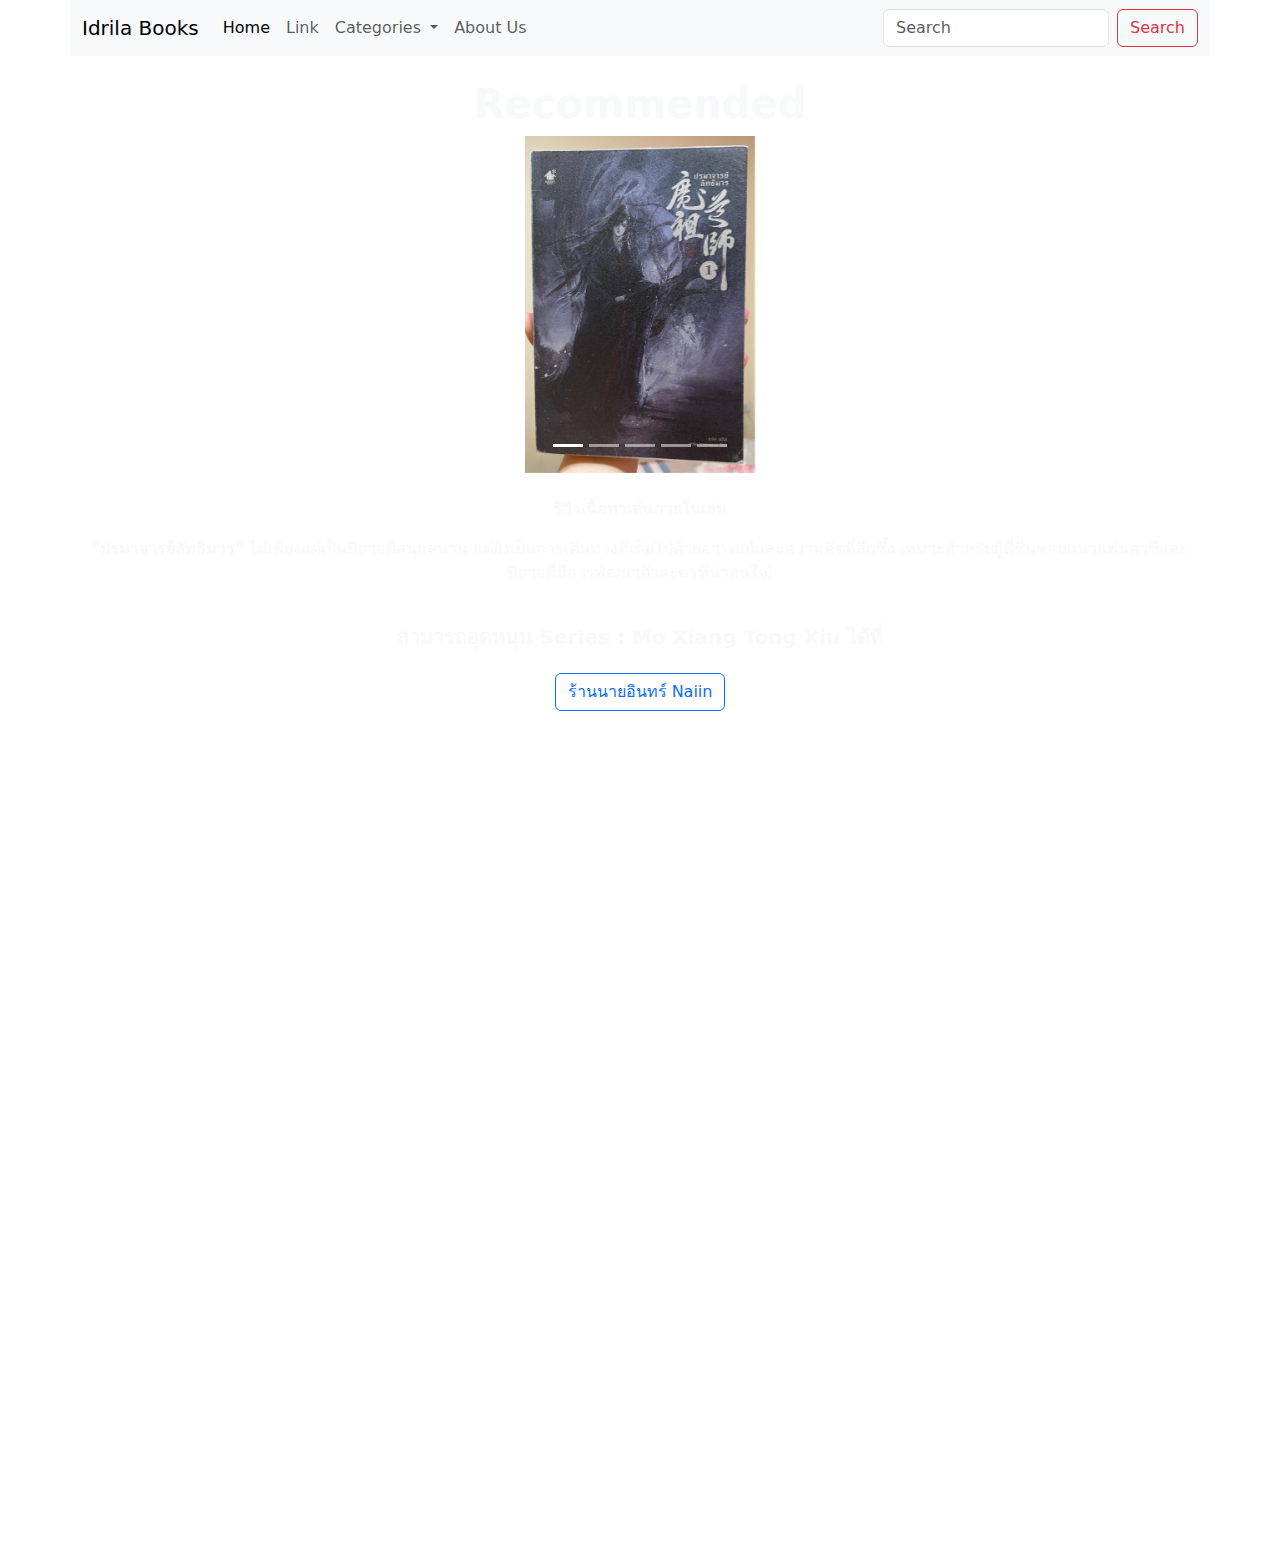
==== index.html @ 90059677 "ver.1" ====
<!doctype html>
<html lang="en">
  <head>
    <meta charset="utf-8">
    <meta name="viewport" content="width=device-width, initial-scale=1">
    <title>แนะนำหนังสือ Series : Mo Xiang Tong Xiu</title>
      <meta name="keywords" content="ปรมาจารย์ลัทธิมาร,魔道祖师,โม่เซียงถงซิ่ว,นิยายวายจีน,แฟนตาซี">
      <meta name="description" content="ปรมาจารย์ลัทธิมาร" เป็นนิยายจีน Boy's Love แฟนตาซี ที่เขียนโดยโม่เซียงถงซิ่ว เล่าเรื่องราวของ เว่ยอู๋เซียน "เว่ยอิง" ที่ได้ไปเกี่ยวข้องกับการฝึกวิชาของ "ลัทธิมาร" หลังจากการกลับมามีชีวิตใหม่ในร่างใหม่">


    <link href="https://cdn.jsdelivr.net/npm/bootstrap@5.3.3/dist/css/bootstrap.min.css" rel="stylesheet" integrity="sha384-QWTKZyjpPEjISv5WaRU9OFeRpok6YctnYmDr5pNlyT2bRjXh0JMhjY6hW+ALEwIH" crossorigin="anonymous">
 

 <link rel="stylesheet" href="css/style.css">

 <link rel="preconnect" href="https://fonts.googleapis.com">
 <link rel="preconnect" href="https://fonts.gstatic.com" crossorigin>
 <link href="https://fonts.googleapis.com/css2?family=Londrina+Sketch&display=swap" rel="stylesheet">

 <link rel="preconnect" href="https://fonts.googleapis.com">
 <link rel="preconnect" href="https://fonts.gstatic.com" crossorigin>
 <link href="https://fonts.googleapis.com/css2?family=Anuphan:wght@100..700&display=swap" rel="stylesheet">

  </head>
  <body>
  <div class="container">


     <div class="row sticky-top">

     <!-- start-navbar -->
        <nav class="navbar navbar-expand-lg bg-body-tertiary">
          <div class="container-fluid">
            <a class="navbar-brand" href="#">Idrila Books</a>
            <button class="navbar-toggler" type="button" data-bs-toggle="collapse" data-bs-target="#navbarSupportedContent" aria-controls="navbarSupportedContent" aria-expanded="false" aria-label="Toggle navigation">
              <span class="navbar-toggler-icon"></span>
            </button>
            <div class="collapse navbar-collapse" id="navbarSupportedContent">
              <ul class="navbar-nav me-auto mb-2 mb-lg-0">
                <li class="nav-item">
                  <a class="nav-link active" aria-current="page" href="#">Home</a>
                </li>
                <li class="nav-item">
                  <a class="nav-link" href="#">Link</a>
                </li>
                <li class="nav-item dropdown">
                  <a class="nav-link dropdown-toggle" href="#" role="button" data-bs-toggle="dropdown" aria-expanded="false">
                    Categories
                  </a>
                  <ul class="dropdown-menu">
                    <li><a class="dropdown-item" href="#">A-Z</a></li>
                    <li><a class="dropdown-item" href="#">Z-A</a></li>
                  </ul>
                </li>
                
                <li class="nav-item">              
                  <a class="nav-link" href="#">About Us</a>
                </li>
              </ul>

              <form class="d-flex" role="search">
                <input class="form-control me-2" type="search" placeholder="Search" aria-label="Search">
                <button class="btn btn-outline-danger" type="submit">Search</button>
              </form>
            </div>
          </div>
        </nav>
     <!-- end of navbar -->
     </div><br>

     <div class="row">
      <div class="text-center">
       <h1 class="londrina-sketch-regular text-light"><strong>Recommended</strong></h1>
     </div>
     </div>

     <!-- start slide img -->
     <div id="carouselExampleIndicators" class="carousel slide">
      <div class="carousel-indicators">
        <button type="button" data-bs-target="#carouselExampleIndicators" data-bs-slide-to="0" class="active" aria-current="true" aria-label="Slide 1"></button>
        <button type="button" data-bs-target="#carouselExampleIndicators" data-bs-slide-to="1" aria-label="Slide 2"></button>
        <button type="button" data-bs-target="#carouselExampleIndicators" data-bs-slide-to="2" aria-label="Slide 3"></button>
        <button type="button" data-bs-target="#carouselExampleIndicators" data-bs-slide-to="3" aria-label="Slide 4"></button>
        <button type="button" data-bs-target="#carouselExampleIndicators" data-bs-slide-to="4" aria-label="Slide 0"></button>
      </div>

      <!-- กล่องรูป -->
      <div class="carousel-inner">
        <!-- รูปใน1 -->
         <div class="carousel-item active">
          <div class="text-center">
            <img src="Images/Porra1.jpeg" class="img-fluid frame" alt="..." height="100" width="230">
          </div>
         </div>
        <!-- จบรูปใน1 -->

        <!-- รูปใน2 -->
         <div class="carousel-item">
          <div class="text-center">
            <img src="Images/PorraSP.jpeg" class="img-fluid frame" alt="..." height="100" width="230">
          </div>
         </div>
        <!-- จบรูปใน2 -->

        <!-- รูปใน3 -->
         <div class="carousel-item">
          <div class="text-center">
           <img src="Images/Sawan1.jpeg" class="img-fluid frame" alt="..." height="100" width="230">
          </div>
         </div>
        <!-- จบรูปใน3 -->

        <!-- รูปใน4 -->
        <div class="carousel-item">
          <div class="text-center">
           <img src="Images/Sawan2.jpg" class="img-fluid frame" alt="..." height="100" width="230">
          </div>
        </div>
        <!-- จบรูปใน4 -->        

        <!-- รูปใน5 -->
        <div class="carousel-item">
          <div class="text-center">
           <img src="Images/Svsss1.jpg" class="img-fluid frame" alt="..." height="70" width="250">
          </div>
        </div>
        <!-- จบรูปใน5 -->

      </div>
      <button class="carousel-control-prev" type="button" data-bs-target="#carouselExampleIndicators" data-bs-slide="prev">
        <span class="carousel-control-prev-icon" aria-hidden="true"></span>
        <span class="visually-hidden">Previous</span>
      </button>
      <button class="carousel-control-next" type="button" data-bs-target="#carouselExampleIndicators" data-bs-slide="next">
        <span class="carousel-control-next-icon" aria-hidden="true"></span>
        <span class="visually-hidden">Next</span>
      </button>
    </div>
    
    <br>
      <!-- content -->
        <div class="row">
         <div class="col-md-12">
           <p class="text-center text-light"><strong>รีวิวเนื้อหาเด่นภายในเล่ม</strong></p>
           <p class="text-center text-light"><strong>"ปรมาจารย์ลัทธิมาร"</strong> ไม่เพียงแต่เป็นนิยายที่สนุกสนาน แต่ยังเป็นการเดินทางที่เต็มไปด้วยอารมณ์และความคิดที่ลึกซึ้ง เหมาะสำหรับผู้ที่ชื่นชอบแนวแฟนตาซีและนิยายที่มีการพัฒนาตัวละครที่น่าสนใจ!</p>
         </div>
        </div>


        <br>
        <div class="row">
            <div class="col-md-12">
              <div class="text-center">

            <h5 class="text-light"><strong>สามารถอุดหนุน Series : Mo Xiang Tong Xiu ได้ที่</strong><a href="https://www.naiin.com/writer/044619">
              <br><br>
                <button type="button" class="btn btn-outline-primary">ร้านนายอินทร์ Naiin</button></a></h5>
                <br>
                <iframe width="500" height="800" src="https://www.naiin.com/writer/044619"></iframe>

            </div>
          </div>
        </div>




















  </div>



    <script src="https://cdn.jsdelivr.net/npm/bootstrap@5.3.3/dist/js/bootstrap.bundle.min.js" integrity="sha384-YvpcrYf0tY3lHB60NNkmXc5s9fDVZLESaAA55NDzOxhy9GkcIdslK1eN7N6jIeHz" crossorigin="anonymous"></script>
  </body>
</html>
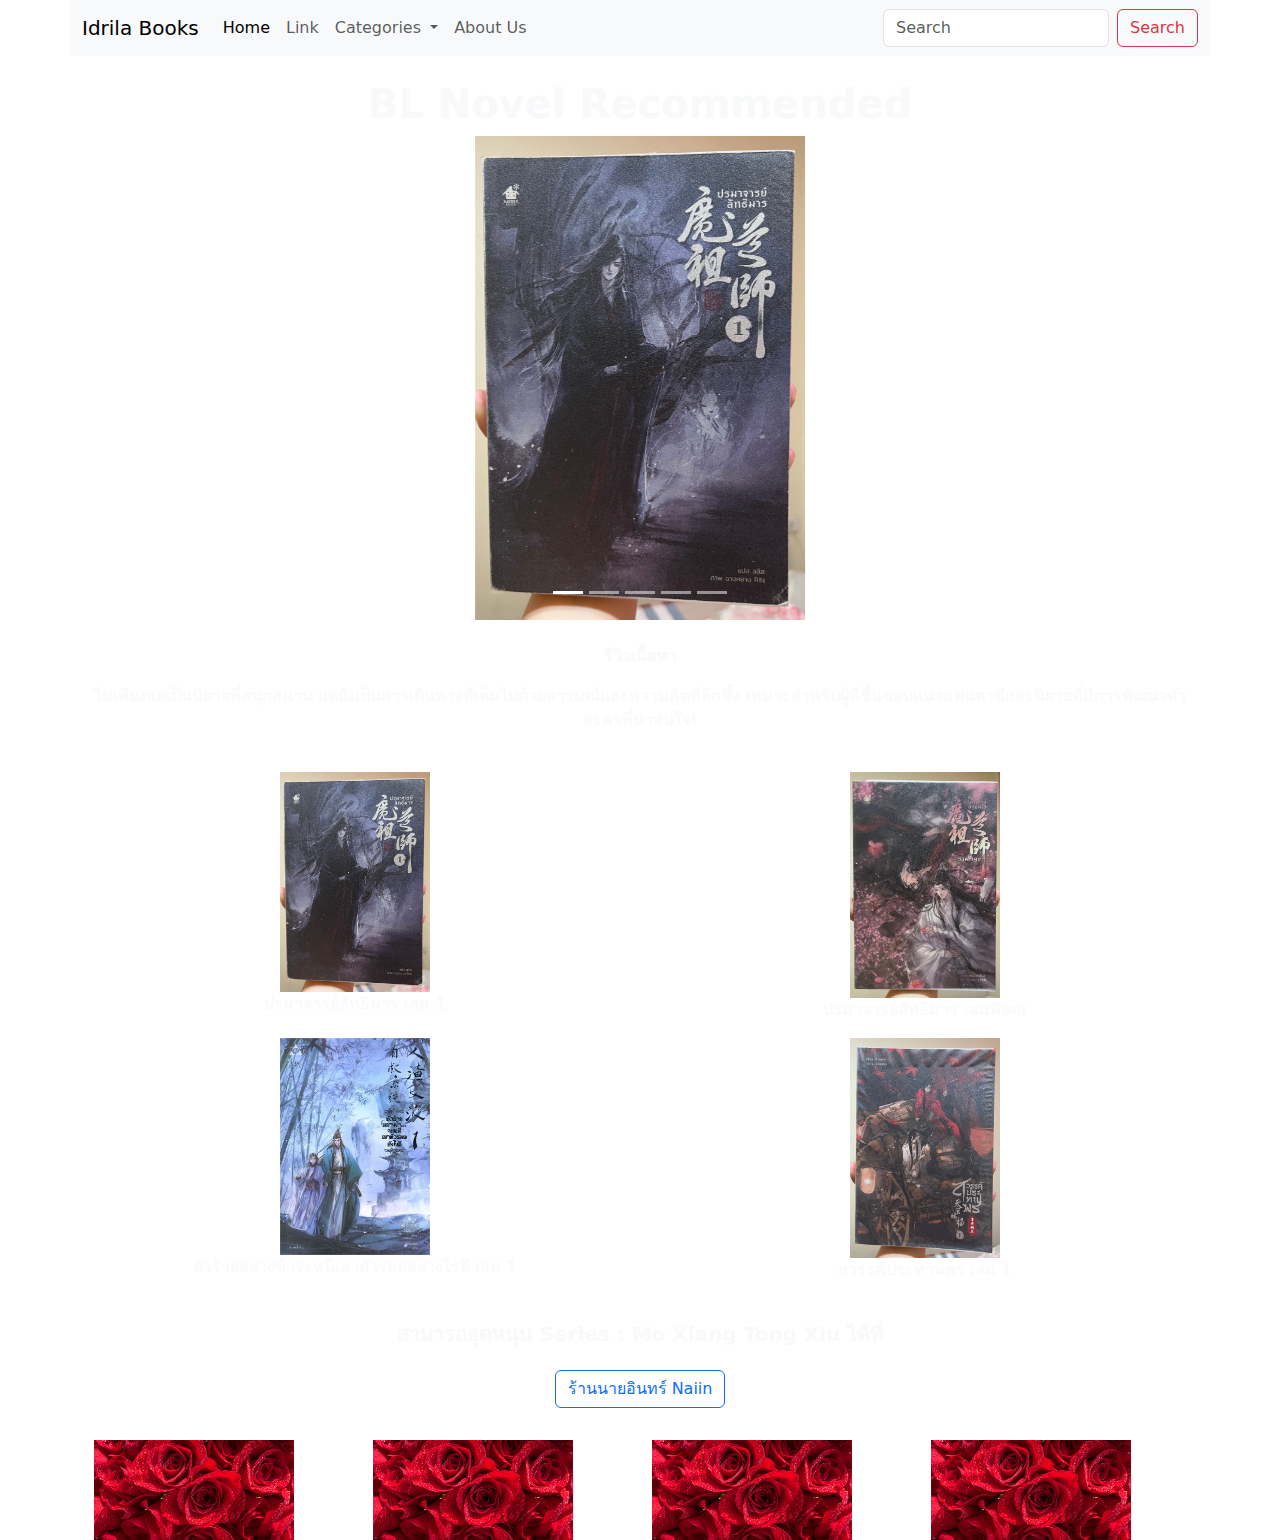
==== commit 8c0414a1: "Add files via upload" ====
--- a/index.html
+++ b/index.html
@@ -70,7 +70,7 @@
 
      <div class="row">
       <div class="text-center">
-       <h1 class="londrina-sketch-regular text-light"><strong>Recommended</strong></h1>
+       <h1 class="londrina-sketch-regular text-light"><strong>BL Novel Recommended</strong></h1>
      </div>
      </div>
 
@@ -89,7 +89,7 @@
         <!-- รูปใน1 -->
          <div class="carousel-item active">
           <div class="text-center">
-            <img src="Images/Porra1.jpeg" class="img-fluid frame" alt="..." height="100" width="230">
+            <img src="Images/Porra1.jpeg" class="img-fluid frame" alt="..." height="200" width="330">
           </div>
          </div>
         <!-- จบรูปใน1 -->
@@ -97,7 +97,7 @@
         <!-- รูปใน2 -->
          <div class="carousel-item">
           <div class="text-center">
-            <img src="Images/PorraSP.jpeg" class="img-fluid frame" alt="..." height="100" width="230">
+            <img src="Images/PorraSP.jpeg" class="img-fluid frame" alt="..." height="200" width="330">
           </div>
          </div>
         <!-- จบรูปใน2 -->
@@ -105,7 +105,7 @@
         <!-- รูปใน3 -->
          <div class="carousel-item">
           <div class="text-center">
-           <img src="Images/Sawan1.jpeg" class="img-fluid frame" alt="..." height="100" width="230">
+           <img src="Images/Sawan1.jpeg" class="img-fluid frame" alt="..." height="200" width="330">
           </div>
          </div>
         <!-- จบรูปใน3 -->
@@ -113,7 +113,7 @@
         <!-- รูปใน4 -->
         <div class="carousel-item">
           <div class="text-center">
-           <img src="Images/Sawan2.jpg" class="img-fluid frame" alt="..." height="100" width="230">
+           <img src="Images/Sawan2.jpg" class="img-fluid frame" alt="..." height="200" width="330">
           </div>
         </div>
         <!-- จบรูปใน4 -->        
@@ -121,7 +121,7 @@
         <!-- รูปใน5 -->
         <div class="carousel-item">
           <div class="text-center">
-           <img src="Images/Svsss1.jpg" class="img-fluid frame" alt="..." height="70" width="250">
+           <img src="Images/Svsss1.jpg" class="img-fluid frame" alt="..." height="160" width="350">
           </div>
         </div>
         <!-- จบรูปใน5 -->
@@ -141,11 +141,34 @@
       <!-- content -->
         <div class="row">
          <div class="col-md-12">
-           <p class="text-center text-light"><strong>รีวิวเนื้อหาเด่นภายในเล่ม</strong></p>
-           <p class="text-center text-light"><strong>"ปรมาจารย์ลัทธิมาร"</strong> ไม่เพียงแต่เป็นนิยายที่สนุกสนาน แต่ยังเป็นการเดินทางที่เต็มไปด้วยอารมณ์และความคิดที่ลึกซึ้ง เหมาะสำหรับผู้ที่ชื่นชอบแนวแฟนตาซีและนิยายที่มีการพัฒนาตัวละครที่น่าสนใจ!</p>
-         </div>
-        </div>
-
+           <p class="text-center text-light"><strong>รีวิวเนื้อหา</strong></p>
+           <p class="text-center text-light">ไม่เพียงแต่เป็นนิยายที่สนุกสนาน แต่ยังเป็นการเดินทางที่เต็มไปด้วยอารมณ์และความคิดที่ลึกซึ้ง เหมาะสำหรับผู้ที่ชื่นชอบแนวแฟนตาซีและนิยายที่มีการพัฒนาตัวละครที่น่าสนใจ!</p>
+         </div>
+        </div>
+
+        <br>
+
+        <div class="row text-center">
+        <div class="col-md-6">
+          <img src="Images/Porra1.jpeg" alt="" class="img-fluid framed" width="150" height="160">
+          <p class="text-light text-center">ปรมาจารย์ลัทธิมาร เล่ม 1</p>
+        </div>
+
+        <div class="col-md-6">
+          <img src="Images/PorraSP.jpeg" alt="" class="img-fluid framed" width="150" height="160">
+          <p class="text-light text-center">ปรมาจารย์ลัทธิมาร เล่มพิเศษ</p>
+        </div>
+
+        <div class="col-md-6">
+          <img src="Images/Svsss1.jpg" alt="" class="img-fluid framed" width="150" height="160">
+          <p class="text-light text-center">ตัวร้ายอย่างข้าจะหนีเอาตัวรอดอย่างไรดี เล่ม 1</p>
+        </div>
+
+        <div class="col-md-6">
+          <img src="Images/Sawan1.jpeg" alt="" class="img-fluid framed" width="150" height="160">
+          <p class="text-light text-center">สวรรค์ประทานพร เล่ม 1</p>
+        </div>
+        </div>
 
         <br>
         <div class="row">
@@ -155,12 +178,31 @@
             <h5 class="text-light"><strong>สามารถอุดหนุน Series : Mo Xiang Tong Xiu ได้ที่</strong><a href="https://www.naiin.com/writer/044619">
               <br><br>
                 <button type="button" class="btn btn-outline-primary">ร้านนายอินทร์ Naiin</button></a></h5>
-                <br>
-                <iframe width="500" height="800" src="https://www.naiin.com/writer/044619"></iframe>
-
-            </div>
-          </div>
-        </div>
+                <br> 
+            </div>
+          </div>
+        </div>
+
+       <!-- contact col bottom -->
+          <div class="container">
+           <div class="row">
+            <div class="col-md-3">
+              <img src="Images/Roses.jpg" alt="" class="" width="200" height="100">
+            </div>
+
+            <div class="col-md-3">
+              <img src="Images/Roses.jpg" alt="" class="" width="200" height="100">
+            </div>
+
+            <div class="col-md-3">
+              <img src="Images/Roses.jpg" alt="" class="" width="200" height="100">
+            </div>
+
+            <div class="col-md-3">
+              <img src="Images/Roses.jpg" alt="" class="" width="200" height="100">
+            </div>
+           </div>
+          </div>
 
 
 
